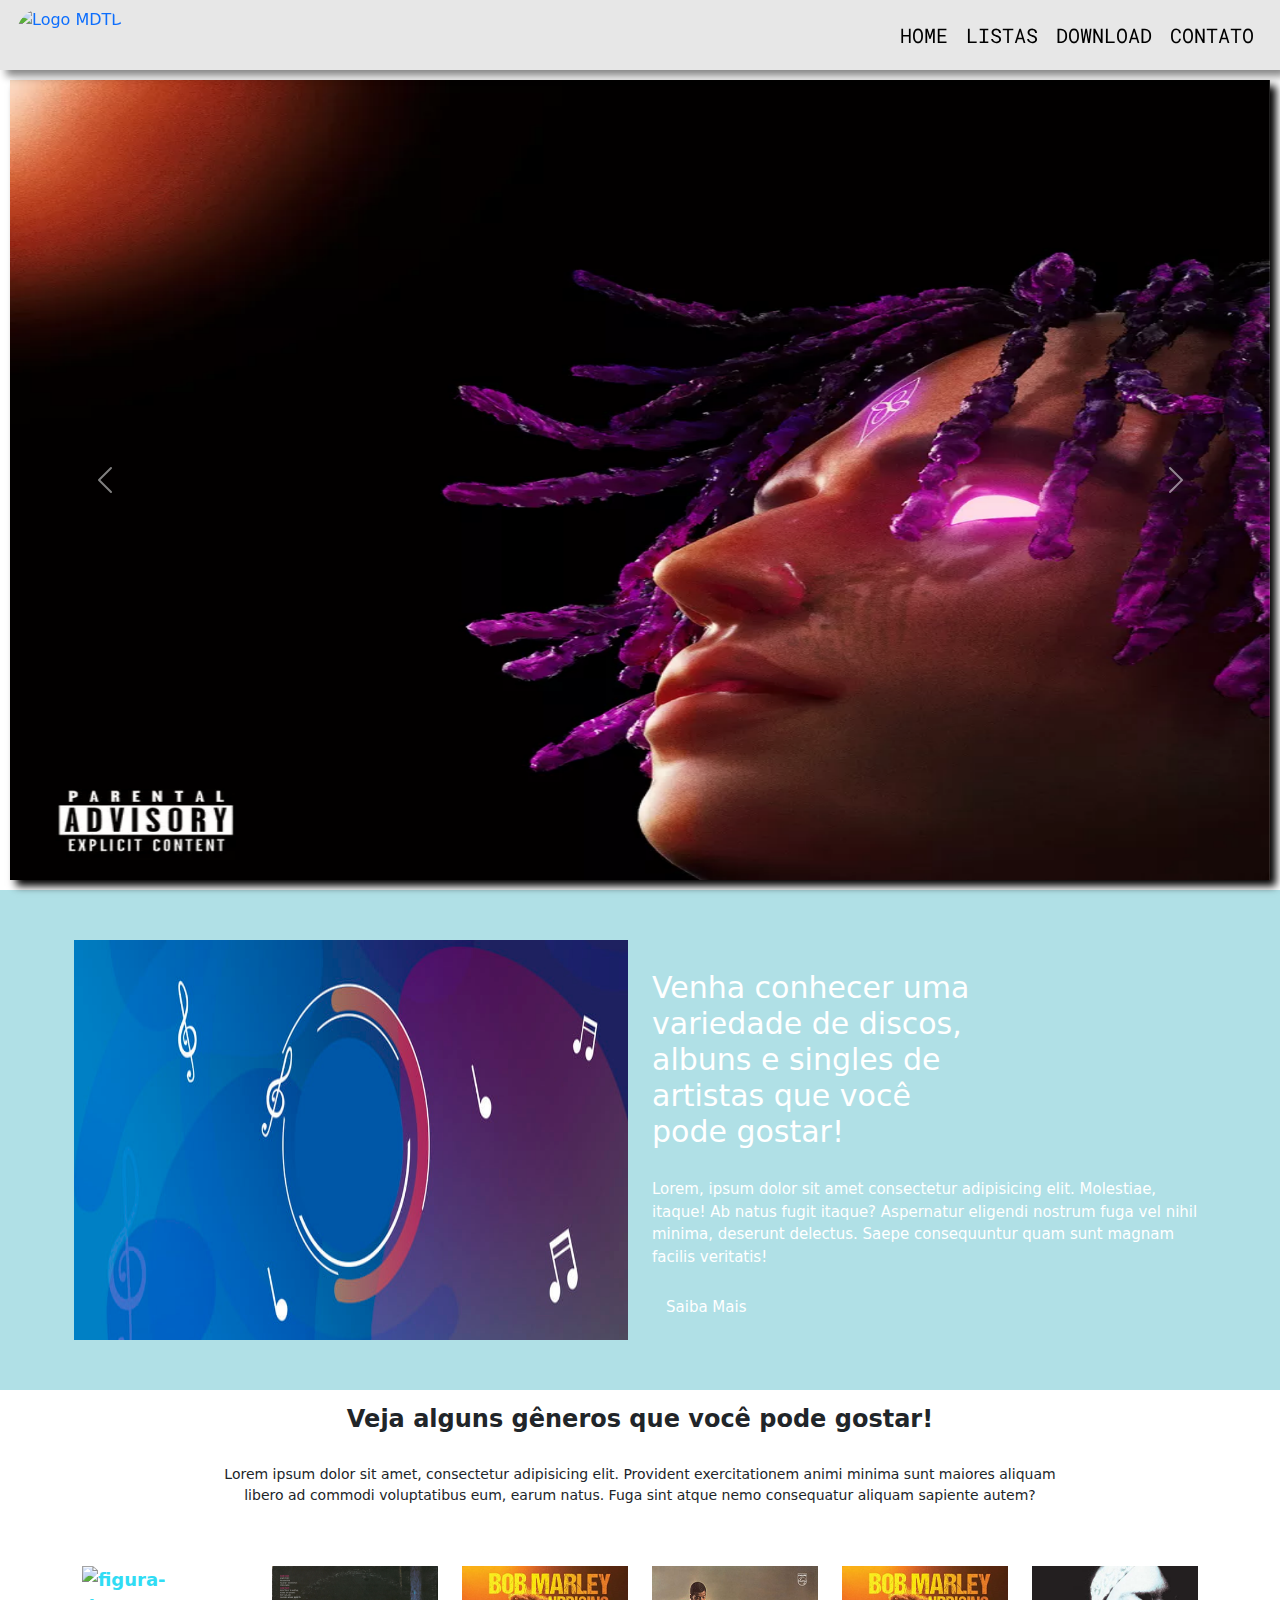
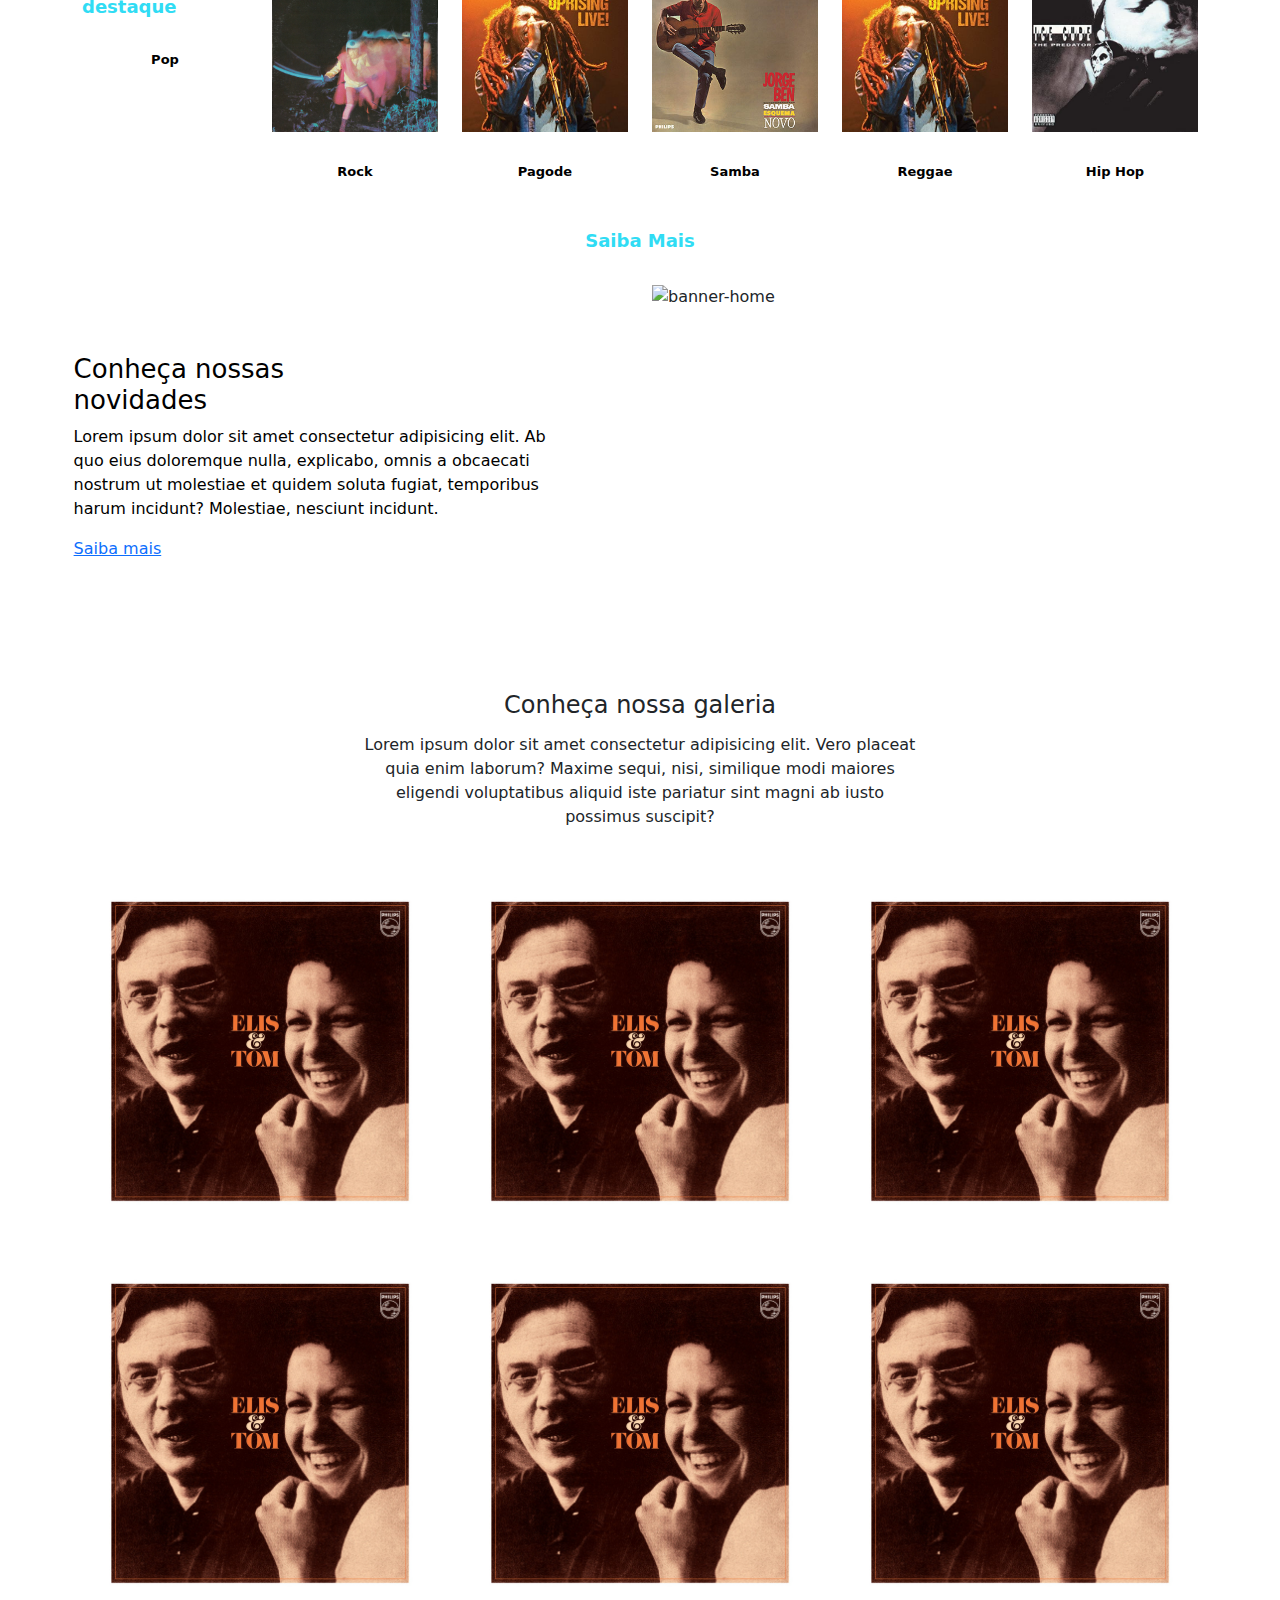
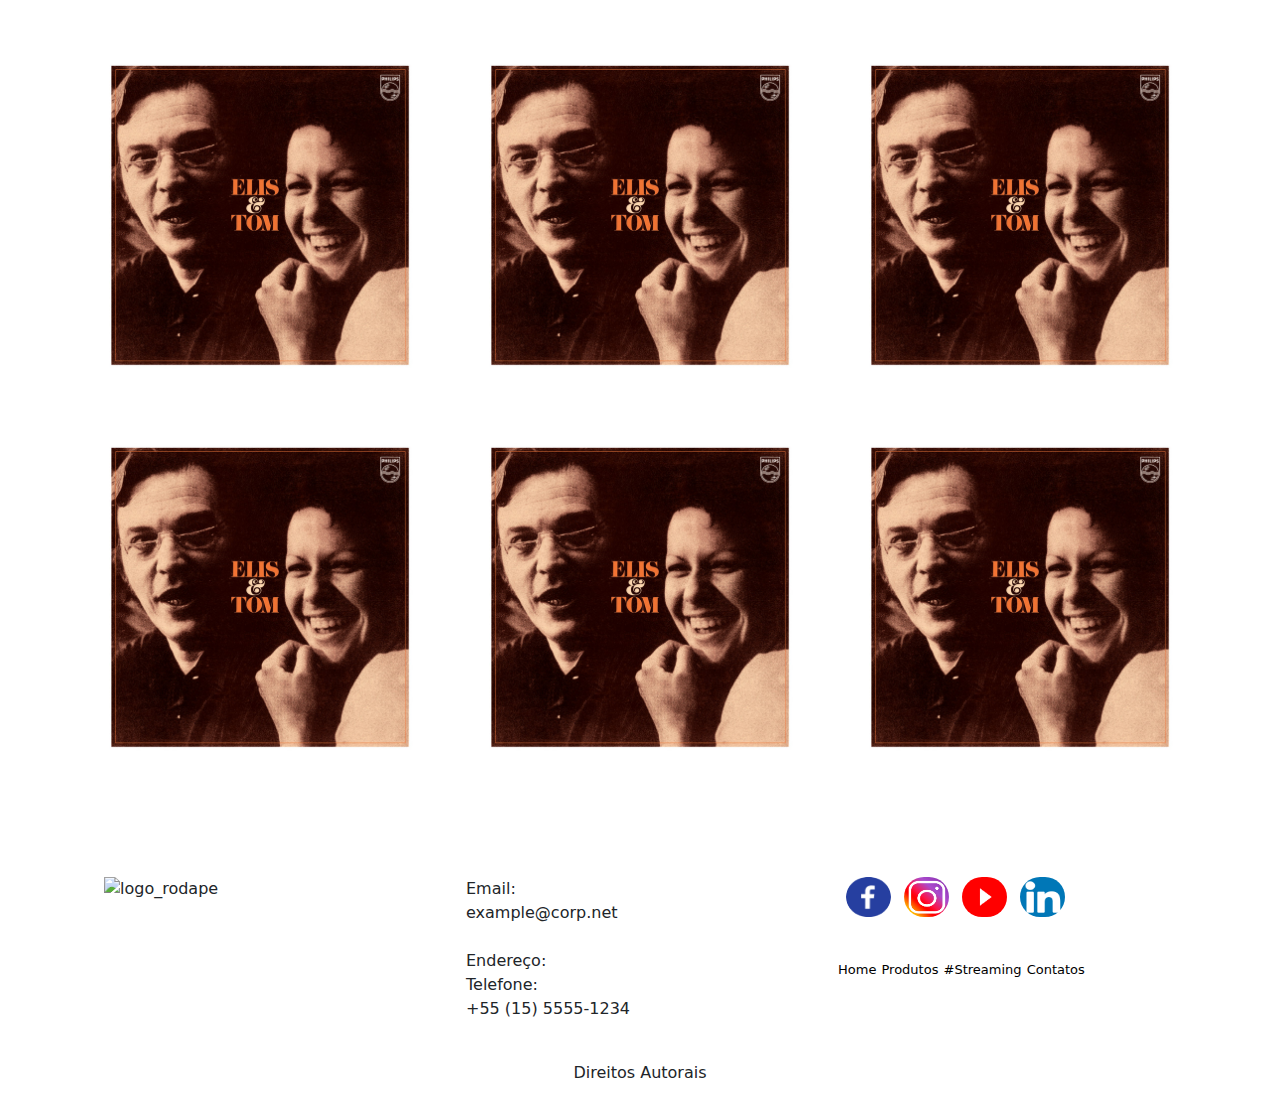
==== produtos.html @ 47710624 "uptade prj MDTD rev.10 > 20/05/23" ====
<!DOCTYPE html>
<html lang="pt-br">
<head>
    <meta charset="UTF-8">
    <meta http-equiv="X-UA-Compatible" content="IE=edge">
    <meta name="viewport" content="width=device-width, initial-scale=1.0">
    <link rel="stylesheet" type="text/css" href="./bootstrap/css/bootstrap.min.css">
    <link rel="stylesheet" type="text/css" href="./css/style.css">
    <link rel="stylesheet" href="https://fonts.googleapis.com/css?family=Montserrat">
    <title>..:: MDTD ::..</title>
</head>
<body>
    <!-- Aula 15/04/2023 -->
    <!-- Início Menu Responsivo -->
    <header id="header">
        <a id="logo" href="index.html"><img src="./img/logo.png" alt="Logo MDTD"></a>
            <nav id="nav">
            <button aria-label="Abrir menu" id="btn-mobile" aria-haspopup="true" aria-controls="menu" aria-expanded="false">
                <span id="hamburguer"></span>
            </button>
            <ul id="menu" role="menu">
                <li><a class="linkMenu" href="index.html">Home</a></li>

                <li><a class="linkMenu" href="listas.html">Listas</a></li>

                <li><a class="linkMenu" href="download.html">Download</a></li>

                <li><a class="linkMenu" href="contato.html">Contato</a></li>
            </ul>
        </nav>
    </header>
    <!-- Fim menu responsivo-->

    <!-- Início corousel página principal -->
    <div id="carouselExampleInterval" class="carousel slide" data-bs-ride="carousel">
        <div class="carousel-inner">
            <div class="carousel-item active" data-bs-interval="2500">
                <img 
                src="./img/carousel 1.webp"
                class="d-block w-100"
                alt="..."
                />
            </div>
            <div class="carousel-item" data-bs-interval="2500">
                <img 
                src="./img/carousel 2.webp"
                class="d-block w-100"
                alt="..."
                />
            </div>
            <div class="carousel-item" data-bs-interval="2500">
                <img 
                src="./img/carousel 3.jpg"
                class="d-block w-100"
                alt="..."
                />
            </div>
            <div class="carousel-item" data-bs-interval="2500">
                <img 
                src="./img/carousel 4.jpg"
                class="d-block w-100"
                alt="..."
                />
            </div>
            <div class="carousel-item" data-bs-interval="2500">
                <img 
                src="./img/carousel 5.webp"
                class="d-block w-100"
                alt="..."
                />
            </div>
            <div class="carousel-item" data-bs-interval="2500">
                <img 
                src="./img/carousel 6.jpg"
                class="d-block w-100"
                alt="..."
                />
            </div>
            <!-- <div class="carousel-item" data-bs-interval="100">
                <img 
                src="./img/carousel_04.jpg"
                class="d-block w-100"
                alt="..."
                />
            </div>
            <div class="carousel-item" data-bs-interval="100">
                <img 
                src="./img/carousel_05.jpg"
                class="d-block w-100"
                alt="..."
                />
            </div>
            <div class="carousel-item" data-bs-interval="100">
                <img 
                src="./img/carousel_06.webp"
                class="d-block w-100"
                alt="..."
                />
            </div> -->
        </div>    
        <!-- Alt + Shift + Seta para baixo, copia contéudo -->
            <!-- Início controle carousel -->
            <button
                class="carousel-control-prev"
                data-mdb-target="#carouselExampleInterval"
                type="button"
                data-mdb-slide="prev"
            >
                <span class="carousel-control-prev-icon" aria-hidden="true"></span>
                <span class="visually-hidden">Previous</span>                
            </button>
            <button
                class="carousel-control-next"
                data-mdb-target="#carouselExampleInterval"
                type="button"
                data-mdb-slide="next"
            >
                <span class="carousel-control-next-icon" aria-hidden="true"></span>
                <span class="visually-hidden">Next</span>                
            </button>
    </div>    
    <!-- Fim controle carousel -->
    <!-- Fim carousel página principal-->
    <!-- Início Banner -->
    <div class="section-banner-home">
        <div class="container-fluid">
            <div class="row m-0">
                <div class="col-12 col-md-6">
                    <figure>
                        <img src="./img/banner.jpg" class="img-fluid" alt="banner-home">
                    </figure>
                </div>
                <div class="col-12 col-md-6">
                    <section class="texto-banner d-none d-md-block">
                        <h1>Venha conhecer uma variedade de discos, albuns e singles de artistas que você pode gostar!</h1>
                        <p class="d-none d-md-block">Lorem, ipsum dolor sit amet consectetur adipisicing elit. Molestiae, itaque! Ab natus fugit itaque? Aspernatur eligendi nostrum fuga vel nihil minima, deserunt delectus. Saepe consequuntur quam sunt magnam facilis veritatis!</p>
                        <a href="produtos.html">Saiba Mais</a>
                    </section>
                </div>
            </div>
        </div>
    </div>
    <!-- Fim Banner -->
    <!-- Início Destaque -->
    <div class="destaque">
        <div class="container">

            <div class="row d-flex justify-content-center">
                <!-- Início da tag section do texto de destaque -->
                <section class="col-12">
                    <h2>Veja alguns gêneros que você pode gostar!</h2>
                    <p>Lorem ipsum dolor sit amet, consectetur adipisicing elit. Provident exercitationem animi minima sunt maiores aliquam libero ad commodi voluptatibus eum, earum natus. Fuga sint atque nemo consequatur aliquam sapiente autem?</p>
                </section>
                <!-- Fim da tag section do texto de destaque -->
                <!-- Início imagem 1 -->
                <div class="col-6 col-md-2 pr-0">
                    <figure>
                        <a href="produtos.html"><img src="./img/ia_gamification.jpg" alt="figura-destaque" width="100%"></a>
                        <figcaption>Pop <br> </figcaption>                        
                    </figure>
                </div>
                <!-- Fim da imagem 1 -->
                <!-- Início imagem 2 -->
                <div class="col-6 col-md-2 pr-0">
                    <figure>
                        <a href="produtos.html"><img src="./img/imagem 1.jpg" alt="figura-destaque" width="100%"></a>
                        <figcaption>Rock <br> </figcaption>                        
                    </figure>
                </div>
                <!-- Fim da imagem 2 -->
                <!-- Início imagem 3 -->
                <div class="col-6 col-md-2 pr-0">
                    <figure>
                        <a href="produtos.html"><img src="./img/imagem 3.jpg" alt="figura-destaque" width="100%"></a>
                        <figcaption>Pagode <br> </figcaption>                        
                    </figure>
                </div>
                <!-- Fim da imagem 3 -->
                <!-- Início imagem 4 -->
                <div class="col-6 col-md-2 pr-0">
                    <figure>
                        <a href="produtos.html"><img src="./img/imagem 2.jpg" alt="figura-destaque" width="100%"></a>
                        <figcaption>Samba <br> </figcaption>                        
                    </figure>
                </div>
                <!-- Fim da imagem 4 -->
                <!-- Início imagem 5 -->
                <div class="col-6 col-md-2 pr-0">
                    <figure>
                        <a href="produtos.html"><img src="./img/imagem 3.jpg" alt="figura-destaque" width="100%"></a>
                        <figcaption>Reggae <br> </figcaption>                        
                    </figure>
                </div>
                <!-- Fim da imagem 5 -->
                <!-- Início imagem 6 -->
                <div class="col-6 col-md-2 pr-0">
                    <figure>
                        <a href="produtos.html"><img src="./img/imagem 4.jpg" alt="figura-destaque" width="100%"></a>
                        <figcaption>Hip Hop <br> </figcaption>                        
                    </figure>
                </div>
                <!-- Fim da imagem 6 -->
                <!-- Início Saiba Mais -->
                <div class="col-12">
                    <a href="#">Saiba Mais</a>
                </div>
                <!-- Fim Saiba Mais -->
            </div>
        </div>
    </div>
    <!-- Fim Destaque -->
    <!-- Início do texto das novidades -->
    <div class="novidades" id="novidades-mobile">
        <div class="container-fluid">
            <div class="row">
                <div class="col-md-6">
                    <section class="text-body">
                        <h2>Conheça nossas novidades</h2>
                        <p>Lorem ipsum dolor sit amet consectetur adipisicing elit. Ab quo eius doloremque nulla, explicabo, omnis a obcaecati nostrum ut molestiae et quidem soluta fugiat, temporibus harum incidunt? Molestiae, nesciunt incidunt.</p>
                        <a class="btn-banner" href="#" target="_blank">Saiba mais</a>
                    </section>
                </div>
                <!-- Fim do texto novidades -->
                <!-- Início da imagem novidades -->
                <div class="col-md-6">
                    <figure>
                        <img src="./img/ia_gamification.jpg" class="img-fluid" alt="banner-home">
                    </figure>
                </div>
                <!-- Fim da imagem Novidades -->
            </div>
        </div>
    </div>
    <!-- Início galeria -->
    <div class="galeria d-flex align-itens-center">
        <div class="container">
            <div class="row">
                <!-- Início texto galerias -->
                <div class="col-12">
                    <section class="texto-galeria">
                        <h2>Conheça nossa galeria</h2>
                        <p>Lorem ipsum dolor sit amet consectetur adipisicing elit. Vero placeat quia enim laborum? Maxime sequi, nisi, similique modi maiores eligendi voluptatibus aliquid iste pariatur sint magni ab iusto possimus suscipit?</p>
                    </section>
                </div>
                <!-- Fim texto galerias -->
                <!-- Início imagem 1 da galeria -->
                <div class="gallery col-6 col-md-3">
                    <img src="./img/carousel 7.jpg" class="img-fluid" alt="img-galeria">
                </div>
                <!-- Fim imagem 1 da galeria -->
                <!-- Início imagem 2 da galeria -->
                <div class="gallery col-6 col-md-3">
                    <img src="./img/carousel 7.jpg" class="img-fluid" alt="img-galeria">
                </div>
                <!-- Fim imagem 2 da galeria -->
                <!-- Início imagem 3 da galeria -->
                <div class="gallery col-6 col-md-3">
                    <img src="./img/carousel 7.jpg" class="img-fluid" alt="img-galeria">
                </div>
                <!-- Fim imagem 3 da galeria -->
                <!-- Início imagem 4 da galeria -->
                <div class="gallery col-6 col-md-3">
                    <img src="./img/carousel 7.jpg" class="img-fluid" alt="img-galeria">
                </div>
                <!-- Fim imagem 4 da galeria -->
                <!-- Início imagem 5 da galeria -->
                <div class="gallery col-6 col-md-3">
                    <img src="./img/carousel 7.jpg" class="img-fluid" alt="img-galeria">
                </div>
                <!-- Fim imagem 5 da galeria -->
                <!-- Início imagem 6 da galeria -->
                <div class="gallery col-6 col-md-3">
                    <img src="./img/carousel 7.jpg" class="img-fluid" alt="img-galeria">
                </div>
                <!-- Fim imagem 6 da galeria -->
                <!-- Início imagem 7 da galeria -->
                <div class="gallery col-6 col-md-3">
                    <img src="./img/carousel 7.jpg" class="img-fluid" alt="img-galeria">
                </div>
                <!-- Fim imagem 7 da galeria -->
                <!-- Início imagem 8 da galeria -->
                <div class="gallery col-6 col-md-3">
                    <img src="./img/carousel 7.jpg" class="img-fluid" alt="img-galeria">
                </div>
                <!-- Fim imagem 8 da galeria -->
                <!-- Início imagem 9 da galeria -->
                <div class="gallery col-6 col-md-3">
                    <img src="./img/carousel 7.jpg" class="img-fluid" alt="img-galeria">
                </div>
                <!-- Fim imagem 9 da galeria -->
                <!-- Início imagem 10 da galeria -->
                <div class="gallery col-6 col-md-3">
                    <img src="./img/carousel 7.jpg" class="img-fluid" alt="img-galeria">
                </div>
                <!-- Fim imagem 10 da galeria -->
                <!-- Início imagem 11 da galeria -->
                <div class="gallery col-6 col-md-3">
                    <img src="./img/carousel 7.jpg" class="img-fluid" alt="img-galeria">
                </div>
                <!-- Fim imagem 11 da galeria -->
                <!-- Início imagem 12 da galeria -->
                <div class="gallery col-6 col-md-3">
                    <img src="./img/carousel 7.jpg" class="img-fluid" alt="img-galeria">
                </div>
                <!-- Fim imagem 12 da galeria -->
            </div>
        </div>
    </div>
    <!-- Fim da Galeria -->
    <!-- Início footer -->

    <footer class="rodape">
        <div class="container">
            <div class="row m-0">
                <!-- Início logo -->
                <div id="logo-rodape" class="col-md-4">
                    <figure>
                        <img src="./img/logo.png" alt="logo_rodape"
                        width="40%">
                    </figure>
                </div> 
                <!-- Fim logo-->
                <!-- Início Texto-->
                <div class="col-md-4">
                    <div class="info-contato">
                        <p>Email:</p>
                        <p>example@corp.net</p><br>
                        <p>Endereço:</p>
                        <p>Telefone:</p>
                        <p>+55 (15) 5555-1234</p>
                    </div>
                </div>
                <!--Fim Texto-->
                <!--Início das mídias sociais-->
                <!-- Alt + Shift + Seta para baixo > Duplica Linha-->
                <!-- Ctrl + Space > Mostra o caminho do objeto dentro de SRC-->
                <div class="col-md-4">
                    <figure class="redes-sociais">
                     <a href="#"> <img src="img/face.png" alt="Facebook"></a>
                     <a href="#"><img src="img/insta.png" alt="Instagram"></a>
                     <a href="#"><img src="img/youtube.png" alt="Youtube"></a>
                     <a href="#"><img src="img/linkedin.png" alt="Linkedin"></a>           
                    </figure>
                    <br>

                    <a href="index.html">Home</a>
                    <a href="Produtos.html">Produtos</a>
                    <a href="#Streaming.html">#Streaming</a>
                    <a href="Conatos.html">Contatos</a >
                </div>
                <!-- Fim mídias sociais-->
                <!-- Início Direitos Autorais-->
                    <div class="col-12">
                    <p class="direitos">Direitos Autorais</p>
                </div>
                <!-- Fim Direitos Autorais-->

            </div>


        </div>


    </footer>


</body>

<script type="text/javascript" src="./bootstrap/js/bootstrap.min.js"></script>

<script type="text/javascript" src="./js/script_menu.js"></script>

</html>
---- css/style.css ----
@import url(https://fonts.googleapis.com/css?family=Roboto+Mono);
/*Aula 01 - 01/04/2023 */ 

body, ul {
    margin: 0px;
    padding: 0px;
}
#header #menu a {
    color: black;
    text-decoration: none;
    font-family: 'Roboto Mono';
    text-transform: uppercase;
    font-size: 1.25em;
    transition: 0.3s;
    margin-right: 10px;
}
#header #menu a:hover {
    color: rgba(2, 2, 170, 0.596);
    font-size: 1.6em;
    transition: 0.3s;
    text-shadow: 4px 4px 6px #0000007a;
}

#logo img:hover {
    box-shadow: 4px 4px 6px #0000007a;
    transition: 0.3s;

}
#logo img {
    float: left;
    height: 55px;
    position: relative;
    top: 0px;
    left: 0px;
    border-radius: 200px; /*criar borda circular na imagem*/

}
#header {
width: 100%;
position: relative;
z-index: 90;
box-sizing: border-box;
height: 70px;
padding: 1rem;
display: flex;
align-items: center;
justify-content: space-between;
background: #e7e7e7;
box-shadow: 6px 6px 8px #0000007a;
transition: 0.3s;
margin-block: 0;
}
#menu { 
    display: flex;
    list-style: none;
    gap: 0.5rem;

}
#btn-mobile { 
    display: none;
}
/*
#carouselExampleInterval { 
    position: relative;
    z-index: 10;
    padding-top: 80px;
}
*/


#carouselExampleInterval {
    position: relative;
    z-index: 10;
    margin-left: 10px;
    margin-right:10px;
    box-shadow: 6px 6px 8px black;
    transition: 0.3s;
    place-items: normal legacy;
    margin-block: 10px;
    height: auto;
}

#carouselExampleInterval .carousel-inner img { 
    max-height: 800px;
    width: 100%;
}
    @media (max-width: 600px) {
    #menu {
    display: block;
    position: absolute;
    width: 15em;
    top: 70px;
    right: 0px;

    background: #e7e7e7;
    transition: 0.6s;
    z-index: 1000;
    height: 0px;
    padding-left: 5px;
    visibility: hidden;
    }
    #menu li {
    padding-top: 30px;
    padding-bottom: 0px;
    margin: 0 1rem;
    border-bottom: 2px solid rgba(0, 0, 0, 0.05);
    }
    #nav.active #menu {
    height: calc(100vh - 70px);
    visibility: visible;
    overflow-y: hidden;
    }
    #btn-mobile {
    display: flex;
    padding: 0.5rem 1rem;
    font-size: 1rem;
    border: none;
    background: none;
    cursor: pointer;
    gap: 0.5rem;
    }
    #hamburguer {  
        border-top: 2px solid; /* Melhorando o hamburguer >> Espessura de cada linha */
        width: 35px; /* Melhorando o hamburguer >> Largura */
        color: #100060; /* Alterando a cor do hamburguer */
    }
    #hamburguer::after,
    #hamburguer::before {
        content: '';
        display: block;
        width: 35px; /* Melhorando o hamburguer >> Largura*/
        height: 2px;
        background: currentColor;
        margin-top: 5px; /* Melhorando o hamburguer >> Espaçamento entre o hamburguer */
        transition: 0.4s;
        position: relative;
        border-top: 2px solid; /* Melhorando o hamburguer >> Espessura de cada linha */
    }
    #nav.active #hamburguer {
        border-top-color: transparent;
    
    }
    #nav.active #hamburguer::before {
        transform: rotate(135deg);
    }
    #nav.active #hamburguer::after {
        transform: rotate(-135deg);
        top: -7px;
    }

}

/* Estilo CSS Banner */
.section-banner-home {
    width: 100%;
    height: 500px;
    margin-top: 10px;
    padding: 50px;
    background-color: powderblue;
}
.section-banner-home img {
    height: 400px;
}
.section-banner-home .texto-banner {
    margin-top: 30px;
    font-size: 22px;
}
.section-banner-home .texto-banner h1 {
    font-size: 30px;
    width: 60%;
    font-weight: 500;
    padding-bottom: 20px;
    color: white;
}
.section-banner-home .texto-banner p {
    font-size: 15px;
    margin-bottom: 20px;
    color: white;
}
.section-banner-home .texto-banner a {
    color: rgb(255, 255, 255);
    text-decoration: none;
    background-color: powderblue;
    padding: 4px 14px;
    font-size: 15px;
}
.section-banner-home .texto-banner a:hover {
    color: rgb(14, 221, 100);
    text-shadow: 2px 2px 4px grey;
    font-size: 18px;
    font-weight: bold;

 }

/* Fim CSS Banner */

/* CSS Destaque */
.destaque h2 {
    margin-top: 15px;
    text-align: center;
    font-size: 24px;
    font-weight: bold;
}
.destaque p {
    width: 77%;
    text-align: center;
    font-size: 14px;
    margin: 30px auto;
}
.destaque figcaption {
    font-size: 13px;
    color: #000;
    text-decoration: none;
    font-weight: bold;
    text-align: center;
}
.destaque a {
    justify-content: center;
    display: flex;
    text-decoration: none;
    color: #30dcf4;
    font-size: 18px;
    font-weight: bold;
    margin: 30px 0;
}
/* Fim CSS Destaque */

/*CSS novidades */

.novidades .text-body {
    width: 80%;
    margin: 70px auto;

}

.novidades h2 {
    color: black;
    font-size: 26px;
    width: 70%;
}

.novidades p {
    color: rgb(0, 0, 0);
}

-novidades a {
    color: rgb(255, 255, 255);
    text-decoration: underline;
    text-decoration-color: violet;
    padding: 6px 12px;
    background-color: rgb(0, 68, 194);
    font-weight: 400;
}

/*Fim CSS novidades*/

/* Início CSS Galerias */

.galeria {
    margin: 60px auto 20px;
}

.galeria h2 {
    text-align: center;
    font-size: 24px;
}

.galeria p {
    text-align: center;
    width: 50%;
    margin: 14px auto 50px;
}

.galeria .gallery {
    width: 30%;
    margin: 14px auto 50px;
}
/*Início CSS Footer*/

.rodape {
    padding: 50px 50px 0;
}
.rodape .container #logo-rodape img {
    height: 50%;
    width: 50%;
    padding-left: 10px;
    transition: transform .3s;
    display: block;
}
.rodape .container #logo-rodape img:hover {
    transform: scale(1.5);
    box-shadow: 0 0 10px rgba(0, 0, 0, 0.2);
}
.rodape .info-contato p {
    margin: 0px;
}
.rodape a {
    text-decoration: none;
    color: #000;
    font-size: 13px;
}
.rodape a:hover {
    font-weight: bold;
}
.rodape .redes-sociais img {
    width: 45px;
    height: 40px;
    padding-left: 0;
    margin-left: 0.5rem;
    transition: transform .3s;
    border-radius: 150px; /* Arredondando div do objeto redes sociais */
}
.rodape .redes-sociais img:hover {
    transform: scale(1.5);
    box-shadow: 0 0 10px rgba(0, 0, 0, 0.2);
}
.rodape p.direitos {
    text-align: center;
    margin-top: 40px;
}
/* Início Css Streaming */

.embed-container {
    position: relative;
    padding-bottom: 0;
    height: auto;
    max-width: 100%;
    margin-top: 0;
    margin-bottom: 0;
    padding-top: 80px;
    padding-left: 30px;
    padding-right: 30px;
    display: flex;
}
.embed-container h2 {
    text-align: center;
    font-size: 20px;
    font-weight: bold;
}
.embed-container p {
    text-align: center;
    font-size: 20px;
}
.embed-container iframe {
    position: relative;
    top: 0;
    left: 0;
    width: 100%;
    height: 250px;
    border-radius: 1rem;
    box-shadow: gray 0.5em 0.5em 0.3em;
    transition: transform .3s;
    display: flex;
}
.embed-container iframe:hover {
    flex: 1;
    z-index: 1;
    transform: scale(1.5);
    box-shadow: 0 0 10px rgb(0, 0, 0, 0.446);
}
.embed-container .col-lg-4 {
    margin-top: 20px;
}

/* Fim Css Streaming */
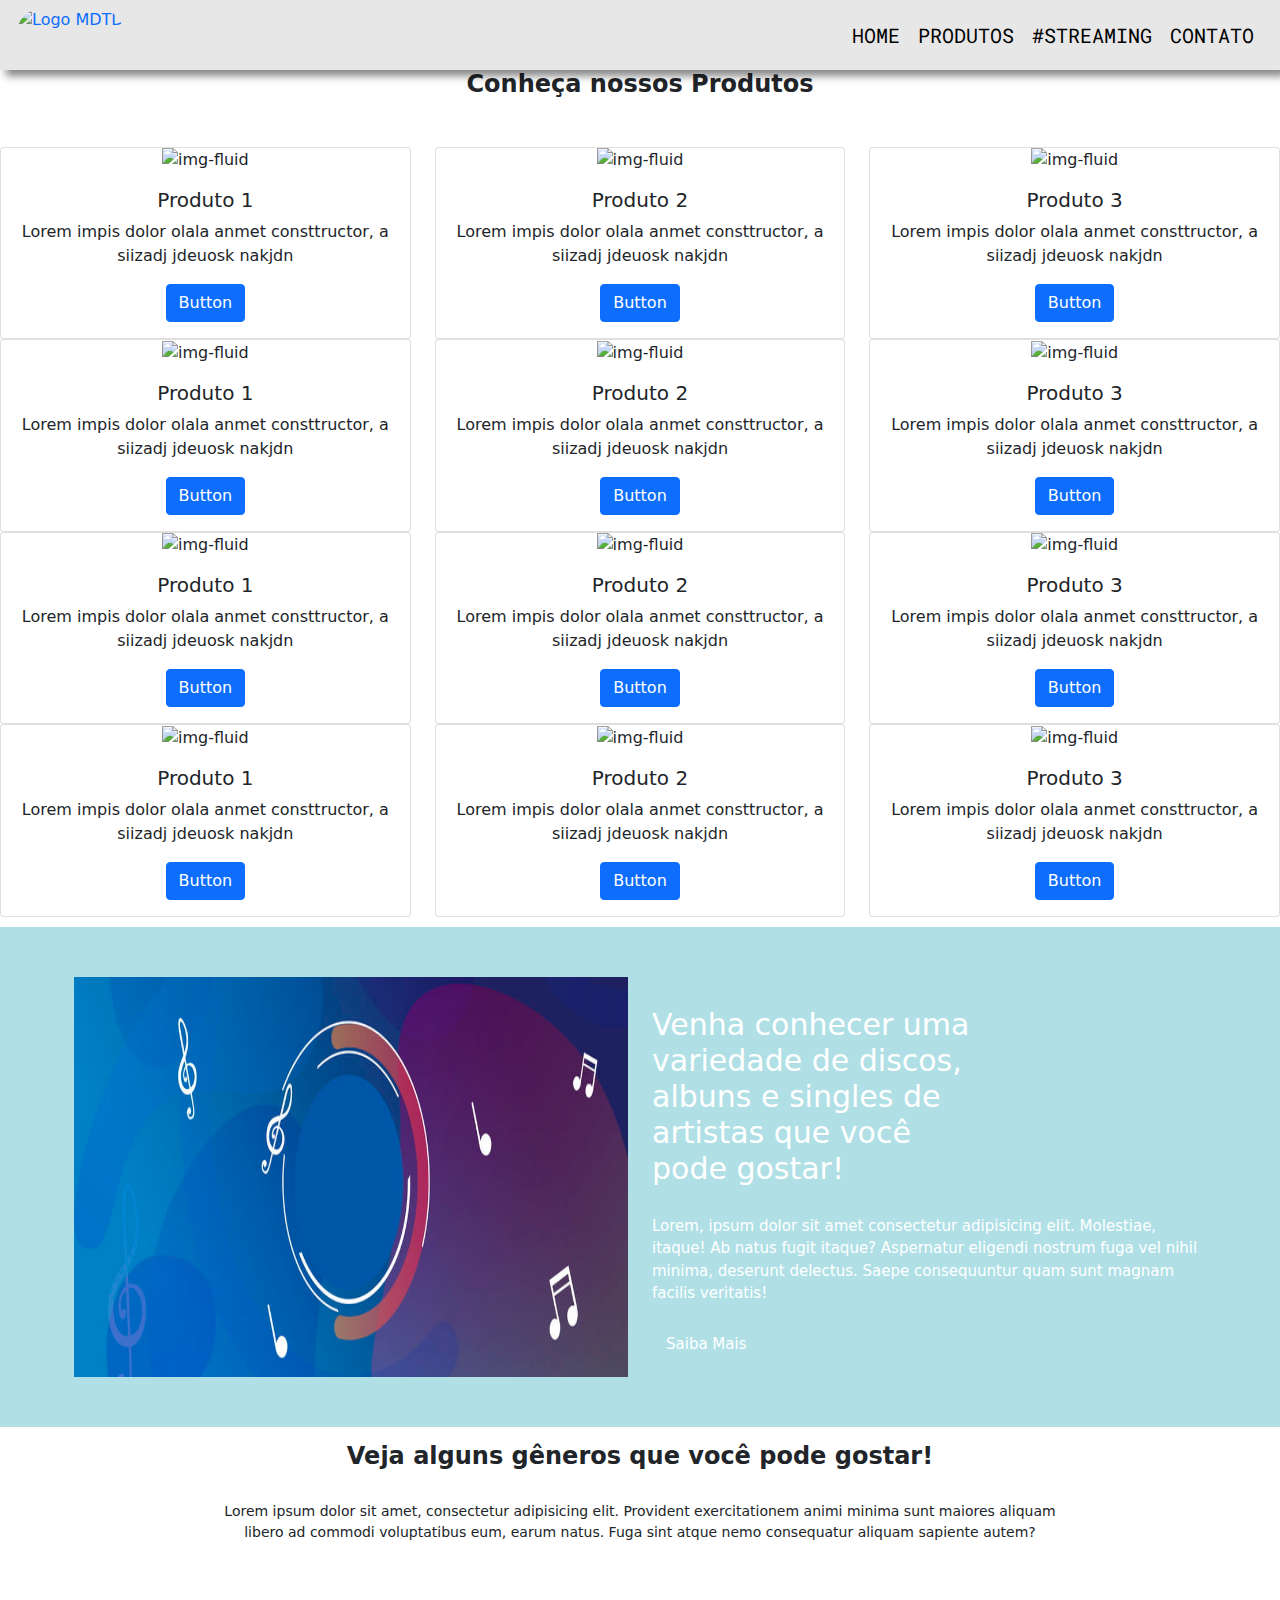
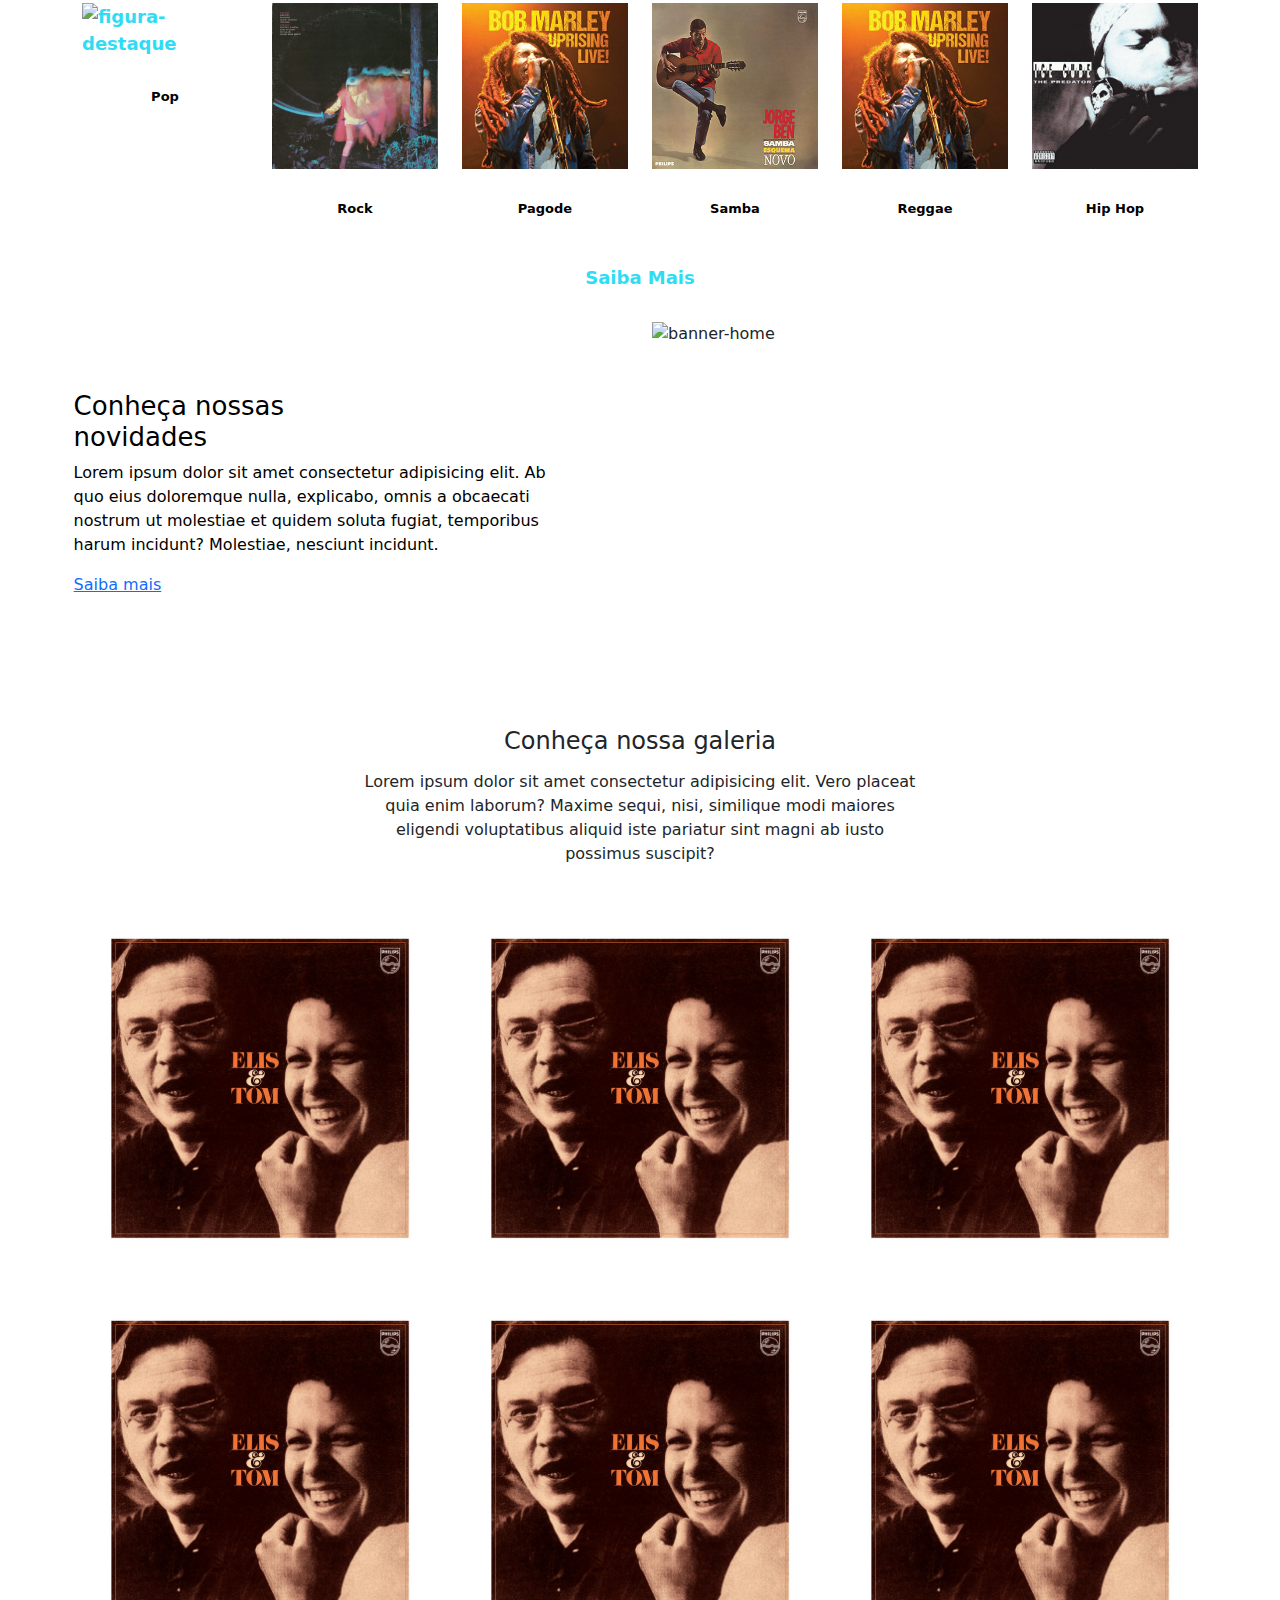
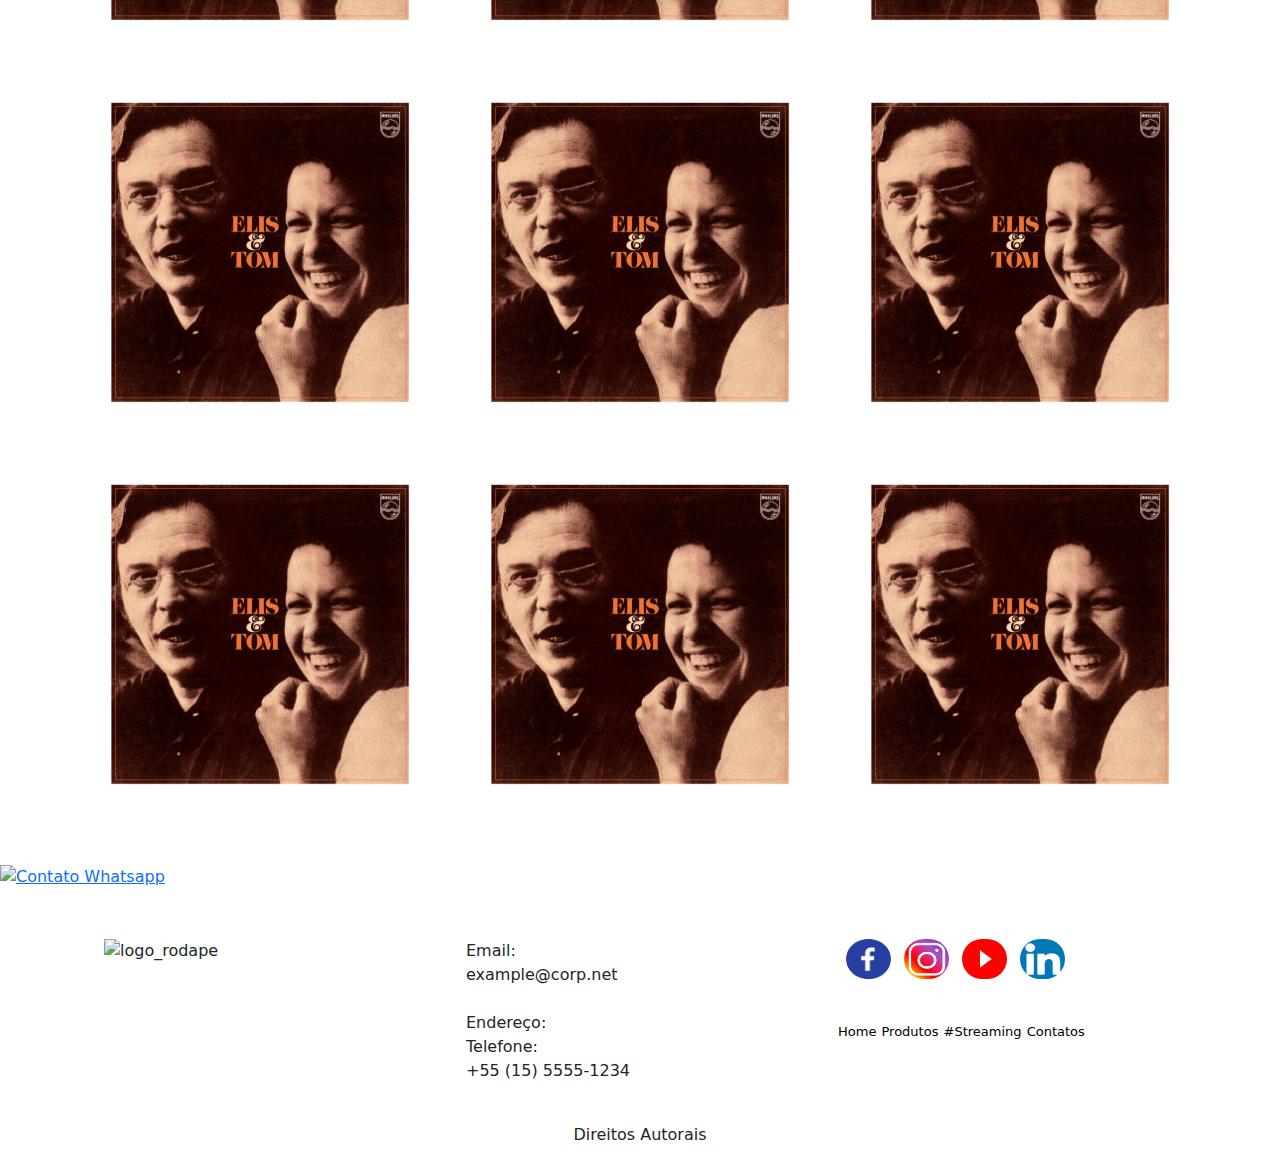
==== commit fb15386f: "uptade rev. 18 > MDTD 17/06/2023" ====
--- a/produtos.html
+++ b/produtos.html
@@ -5,6 +5,8 @@
     <meta http-equiv="X-UA-Compatible" content="IE=edge">
     <meta name="viewport" content="width=device-width, initial-scale=1.0">
     <link rel="stylesheet" type="text/css" href="./bootstrap/css/bootstrap.min.css">
+    <link rel="stylesheet" href="https://cdnjs.cloudflare.com/ajax/libs/font-awesome/6.0.0/css/all.min.css">
+    <link rel="stylesheet" href="https://mdbcdn.b-cdn.net/wp-content/themes/mdbootstrap4/docs-app/css/dist/mdb5/standard/modules/85b79756f860ab538a160dcb796b4d4a.min.css">
     <link rel="stylesheet" type="text/css" href="./css/style.css">
     <link rel="stylesheet" href="https://fonts.googleapis.com/css?family=Montserrat">
     <title>..:: MDTD ::..</title>
@@ -13,114 +15,293 @@
     <!-- Aula 15/04/2023 -->
     <!-- Início Menu Responsivo -->
     <header id="header">
-        <a id="logo" href="index.html"><img src="./img/logo.png" alt="Logo MDTD"></a>
+        <a id="logo" href="./index.html"><img src="./img/logo.png" alt="Logo MDTD"></a>
             <nav id="nav">
             <button aria-label="Abrir menu" id="btn-mobile" aria-haspopup="true" aria-controls="menu" aria-expanded="false">
                 <span id="hamburguer"></span>
             </button>
             <ul id="menu" role="menu">
-                <li><a class="linkMenu" href="index.html">Home</a></li>
-
-                <li><a class="linkMenu" href="listas.html">Listas</a></li>
-
-                <li><a class="linkMenu" href="download.html">Download</a></li>
-
-                <li><a class="linkMenu" href="contato.html">Contato</a></li>
+                <li><a class="linkMenu" href="./index.html">Home</a></li>
+
+                <li><a class="linkMenu" href="./produtos.html">Produtos</a></li>
+
+                <li><a class="linkMenu" href="./streaming.html">#Streaming</a></li>
+
+                <li><a class="linkMenu" href="./contato.html">Contato</a></li>
             </ul>
         </nav>
     </header>
     <!-- Fim menu responsivo-->
-
-    <!-- Início corousel página principal -->
-    <div id="carouselExampleInterval" class="carousel slide" data-bs-ride="carousel">
-        <div class="carousel-inner">
-            <div class="carousel-item active" data-bs-interval="2500">
-                <img 
-                src="./img/carousel 1.webp"
-                class="d-block w-100"
-                alt="..."
-                />
-            </div>
-            <div class="carousel-item" data-bs-interval="2500">
-                <img 
-                src="./img/carousel 2.webp"
-                class="d-block w-100"
-                alt="..."
-                />
-            </div>
-            <div class="carousel-item" data-bs-interval="2500">
-                <img 
-                src="./img/carousel 3.jpg"
-                class="d-block w-100"
-                alt="..."
-                />
-            </div>
-            <div class="carousel-item" data-bs-interval="2500">
-                <img 
-                src="./img/carousel 4.jpg"
-                class="d-block w-100"
-                alt="..."
-                />
-            </div>
-            <div class="carousel-item" data-bs-interval="2500">
-                <img 
-                src="./img/carousel 5.webp"
-                class="d-block w-100"
-                alt="..."
-                />
-            </div>
-            <div class="carousel-item" data-bs-interval="2500">
-                <img 
-                src="./img/carousel 6.jpg"
-                class="d-block w-100"
-                alt="..."
-                />
-            </div>
-            <!-- <div class="carousel-item" data-bs-interval="100">
-                <img 
-                src="./img/carousel_04.jpg"
-                class="d-block w-100"
-                alt="..."
-                />
-            </div>
-            <div class="carousel-item" data-bs-interval="100">
-                <img 
-                src="./img/carousel_05.jpg"
-                class="d-block w-100"
-                alt="..."
-                />
-            </div>
-            <div class="carousel-item" data-bs-interval="100">
-                <img 
-                src="./img/carousel_06.webp"
-                class="d-block w-100"
-                alt="..."
-                />
-            </div> -->
-        </div>    
-        <!-- Alt + Shift + Seta para baixo, copia contéudo -->
-            <!-- Início controle carousel -->
-            <button
-                class="carousel-control-prev"
-                data-mdb-target="#carouselExampleInterval"
-                type="button"
-                data-mdb-slide="prev"
-            >
-                <span class="carousel-control-prev-icon" aria-hidden="true"></span>
-                <span class="visually-hidden">Previous</span>                
-            </button>
-            <button
-                class="carousel-control-next"
-                data-mdb-target="#carouselExampleInterval"
-                type="button"
-                data-mdb-slide="next"
-            >
-                <span class="carousel-control-next-icon" aria-hidden="true"></span>
-                <span class="visually-hidden">Next</span>                
-            </button>
-    </div>    
-    <!-- Fim controle carousel -->
-    <!-- Fim carousel página principal-->
+    
+     <!--Início card Produtos-->
+     <section class="text-center">
+        <h4 class="mb-5"><strong>Conheça nossos Produtos</strong></h4>
+        <div class="row">
+            <!--Início card produto 1-->
+            <div class="col-lg-4 col-md-12 md-4">
+                <div class="card">
+                    <div class="bd-image hover-overlay ripple" data-mdb-ripple-color="light">
+                        <img src="./img/produto 1.jpg" alt="img-fluid">
+                        <a href="#">
+                            <div class="mask" style="background-color: rgba(251, 251, 251,0.15);"></div>
+                        </a>
+                    </div>
+                    <div class="card-body">
+                        <h5 class="card-title">Produto 1</h5>
+                        <p class="card-text">
+                            Lorem impis dolor olala anmet consttructor, a siizadj jdeuosk nakjdn
+                        </p>
+                        <a href="#" class="btn btn-primary">Button</a>
+                        
+                    </div>
+
+                </div>
+
+            </div>
+            <!--Fim card produto 1-->
+            <!--Início card produto 2-->
+            <div class="col-lg-4 col-md-12 md-4">
+                <div class="card">
+                    <div class="bd-image hover-overlay ripple" data-mdb-ripple-color="light">
+                        <img src="./img/produto 2.jpg" alt="img-fluid">
+                        <a href="#">
+                            <div class="mask" style="background-color: rgba(251, 251, 251,0.15);"></div>
+                        </a>
+                    </div>
+                    <div class="card-body">
+                        <h5 class="card-title">Produto 2</h5>
+                        <p class="card-text">
+                            Lorem impis dolor olala anmet consttructor, a siizadj jdeuosk nakjdn
+                        </p>
+                        <a href="#" class="btn btn-primary">Button</a>
+                        
+                    </div>
+
+                </div>
+
+            </div>
+            <!--Fim card produto 2-->
+            <!--Início card produto 3-->
+            <div class="col-lg-4 col-md-12 md-4">
+                <div class="card">
+                    <div class="bd-image hover-overlay ripple" data-mdb-ripple-color="light">
+                        <img src="img/produto 3.webp" alt="img-fluid">
+                        <a href="#">
+                            <div class="mask" style="background-color: rgba(251, 251, 251,0.15);"></div>
+                        </a>
+                    </div>
+                    <div class="card-body">
+                        <h5 class="card-title">Produto 3</h5>
+                        <p class="card-text">
+                            Lorem impis dolor olala anmet consttructor, a siizadj jdeuosk nakjdn
+                        </p>
+                        <a href="#" class="btn btn-primary">Button</a>
+                        
+                    </div>
+
+                </div>
+
+            </div>
+            <!--Início card produto 1-->
+            <div class="col-lg-4 col-md-12 md-4">
+                <div class="card">
+                    <div class="bd-image hover-overlay ripple" data-mdb-ripple-color="light">
+                        <img src="./img/produto 1.jpg" alt="img-fluid">
+                        <a href="#">
+                            <div class="mask" style="background-color: rgba(251, 251, 251,0.15);"></div>
+                        </a>
+                    </div>
+                    <div class="card-body">
+                        <h5 class="card-title">Produto 1</h5>
+                        <p class="card-text">
+                            Lorem impis dolor olala anmet consttructor, a siizadj jdeuosk nakjdn
+                        </p>
+                        <a href="#" class="btn btn-primary">Button</a>
+                        
+                    </div>
+
+                </div>
+
+            </div>
+            <!--Fim card produto 1-->
+            <!--Início card produto 2-->
+            <div class="col-lg-4 col-md-12 md-4">
+                <div class="card">
+                    <div class="bd-image hover-overlay ripple" data-mdb-ripple-color="light">
+                        <img src="./img/produto 2.jpg" alt="img-fluid">
+                        <a href="#">
+                            <div class="mask" style="background-color: rgba(251, 251, 251,0.15);"></div>
+                        </a>
+                    </div>
+                    <div class="card-body">
+                        <h5 class="card-title">Produto 2</h5>
+                        <p class="card-text">
+                            Lorem impis dolor olala anmet consttructor, a siizadj jdeuosk nakjdn
+                        </p>
+                        <a href="#" class="btn btn-primary">Button</a>
+                        
+                    </div>
+
+                </div>
+
+            </div>
+            <!--Fim card produto 2-->
+            <!--Início card produto 3-->
+            <div class="col-lg-4 col-md-12 md-4">
+                <div class="card">
+                    <div class="bd-image hover-overlay ripple" data-mdb-ripple-color="light">
+                        <img src="img/produto 3.webp" alt="img-fluid">
+                        <a href="#">
+                            <div class="mask" style="background-color: rgba(251, 251, 251,0.15);"></div>
+                        </a>
+                    </div>
+                    <div class="card-body">
+                        <h5 class="card-title">Produto 3</h5>
+                        <p class="card-text">
+                            Lorem impis dolor olala anmet consttructor, a siizadj jdeuosk nakjdn
+                        </p>
+                        <a href="#" class="btn btn-primary">Button</a>
+                        
+                    </div>
+
+                </div>
+
+            </div>
+            <!--Início card produto 1-->
+            <div class="col-lg-4 col-md-12 md-4">
+                <div class="card">
+                    <div class="bd-image hover-overlay ripple" data-mdb-ripple-color="light">
+                        <img src="./img/produto 1.jpg" alt="img-fluid">
+                        <a href="#">
+                            <div class="mask" style="background-color: rgba(251, 251, 251,0.15);"></div>
+                        </a>
+                    </div>
+                    <div class="card-body">
+                        <h5 class="card-title">Produto 1</h5>
+                        <p class="card-text">
+                            Lorem impis dolor olala anmet consttructor, a siizadj jdeuosk nakjdn
+                        </p>
+                        <a href="#" class="btn btn-primary">Button</a>
+                        
+                    </div>
+
+                </div>
+
+            </div>
+            <!--Fim card produto 1-->
+            <!--Início card produto 2-->
+            <div class="col-lg-4 col-md-12 md-4">
+                <div class="card">
+                    <div class="bd-image hover-overlay ripple" data-mdb-ripple-color="light">
+                        <img src="./img/produto 2.jpg" alt="img-fluid">
+                        <a href="#">
+                            <div class="mask" style="background-color: rgba(251, 251, 251,0.15);"></div>
+                        </a>
+                    </div>
+                    <div class="card-body">
+                        <h5 class="card-title">Produto 2</h5>
+                        <p class="card-text">
+                            Lorem impis dolor olala anmet consttructor, a siizadj jdeuosk nakjdn
+                        </p>
+                        <a href="#" class="btn btn-primary">Button</a>
+                        
+                    </div>
+
+                </div>
+
+            </div>
+            <!--Fim card produto 2-->
+            <!--Início card produto 3-->
+            <div class="col-lg-4 col-md-12 md-4">
+                <div class="card">
+                    <div class="bd-image hover-overlay ripple" data-mdb-ripple-color="light">
+                        <img src="img/produto 3.webp" alt="img-fluid">
+                        <a href="#">
+                            <div class="mask" style="background-color: rgba(251, 251, 251,0.15);"></div>
+                        </a>
+                    </div>
+                    <div class="card-body">
+                        <h5 class="card-title">Produto 3</h5>
+                        <p class="card-text">
+                            Lorem impis dolor olala anmet consttructor, a siizadj jdeuosk nakjdn
+                        </p>
+                        <a href="#" class="btn btn-primary">Button</a>
+                        
+                    </div>
+
+                </div>
+
+            </div>
+            <!--Início card produto 1-->
+            <div class="col-lg-4 col-md-12 md-4">
+                <div class="card">
+                    <div class="bd-image hover-overlay ripple" data-mdb-ripple-color="light">
+                        <img src="./img/produto 1.jpg" alt="img-fluid">
+                        <a href="#">
+                            <div class="mask" style="background-color: rgba(251, 251, 251,0.15);"></div>
+                        </a>
+                    </div>
+                    <div class="card-body">
+                        <h5 class="card-title">Produto 1</h5>
+                        <p class="card-text">
+                            Lorem impis dolor olala anmet consttructor, a siizadj jdeuosk nakjdn
+                        </p>
+                        <a href="#" class="btn btn-primary">Button</a>
+                        
+                    </div>
+
+                </div>
+
+            </div>
+            <!--Fim card produto 1-->
+            <!--Início card produto 2-->
+            <div class="col-lg-4 col-md-12 md-4">
+                <div class="card">
+                    <div class="bd-image hover-overlay ripple" data-mdb-ripple-color="light">
+                        <img src="./img/produto 2.jpg" alt="img-fluid">
+                        <a href="#">
+                            <div class="mask" style="background-color: rgba(251, 251, 251,0.15);"></div>
+                        </a>
+                    </div>
+                    <div class="card-body">
+                        <h5 class="card-title">Produto 2</h5>
+                        <p class="card-text">
+                            Lorem impis dolor olala anmet consttructor, a siizadj jdeuosk nakjdn
+                        </p>
+                        <a href="#" class="btn btn-primary">Button</a>
+                        
+                    </div>
+
+                </div>
+ 
+            </div>
+            <!--Fim card produto 2-->
+            <!--Início card produto 3-->
+            <div class="col-lg-4 col-md-12 md-4">
+                <div class="card">
+                    <div class="bd-image hover-overlay ripple" data-mdb-ripple-color="light">
+                        <img src="img/produto 3.webp" alt="img-fluid">
+                        <a href="#">
+                            <div class="mask" style="background-color: rgba(251, 251, 251,0.15);"></div>
+                        </a>
+                    </div>
+                    <div class="card-body">
+                        <h5 class="card-title">Produto 3</h5>
+                        <p class="card-text">
+                            Lorem impis dolor olala anmet consttructor, a siizadj jdeuosk nakjdn
+                        </p>
+                        <a href="#" class="btn btn-primary">Button</a>
+                        
+                    </div>
+
+                </div>
+
+            </div>
+        </div>
+        <!--Fim card produto 3-->
+    </section>
+    
+    
     <!-- Início Banner -->
     <div class="section-banner-home">
         <div class="container-fluid">
@@ -134,7 +315,7 @@
                     <section class="texto-banner d-none d-md-block">
                         <h1>Venha conhecer uma variedade de discos, albuns e singles de artistas que você pode gostar!</h1>
                         <p class="d-none d-md-block">Lorem, ipsum dolor sit amet consectetur adipisicing elit. Molestiae, itaque! Ab natus fugit itaque? Aspernatur eligendi nostrum fuga vel nihil minima, deserunt delectus. Saepe consequuntur quam sunt magnam facilis veritatis!</p>
-                        <a href="produtos.html">Saiba Mais</a>
+                        <a href="./produtos.html">Saiba Mais</a>
                     </section>
                 </div>
             </div>
@@ -155,7 +336,7 @@
                 <!-- Início imagem 1 -->
                 <div class="col-6 col-md-2 pr-0">
                     <figure>
-                        <a href="produtos.html"><img src="./img/ia_gamification.jpg" alt="figura-destaque" width="100%"></a>
+                        <a href="./produtos.html"><img src="./img/ia_gamification.jpg" alt="figura-destaque" width="100%"></a>
                         <figcaption>Pop <br> </figcaption>                        
                     </figure>
                 </div>
@@ -163,7 +344,7 @@
                 <!-- Início imagem 2 -->
                 <div class="col-6 col-md-2 pr-0">
                     <figure>
-                        <a href="produtos.html"><img src="./img/imagem 1.jpg" alt="figura-destaque" width="100%"></a>
+                        <a href="./produtos.html"><img src="./img/imagem 1.jpg" alt="figura-destaque" width="100%"></a>
                         <figcaption>Rock <br> </figcaption>                        
                     </figure>
                 </div>
@@ -171,7 +352,7 @@
                 <!-- Início imagem 3 -->
                 <div class="col-6 col-md-2 pr-0">
                     <figure>
-                        <a href="produtos.html"><img src="./img/imagem 3.jpg" alt="figura-destaque" width="100%"></a>
+                        <a href="./produtos.html"><img src="./img/imagem 3.jpg" alt="figura-destaque" width="100%"></a>
                         <figcaption>Pagode <br> </figcaption>                        
                     </figure>
                 </div>
@@ -179,7 +360,7 @@
                 <!-- Início imagem 4 -->
                 <div class="col-6 col-md-2 pr-0">
                     <figure>
-                        <a href="produtos.html"><img src="./img/imagem 2.jpg" alt="figura-destaque" width="100%"></a>
+                        <a href="./produtos.html"><img src="./img/imagem 2.jpg" alt="figura-destaque" width="100%"></a>
                         <figcaption>Samba <br> </figcaption>                        
                     </figure>
                 </div>
@@ -187,7 +368,7 @@
                 <!-- Início imagem 5 -->
                 <div class="col-6 col-md-2 pr-0">
                     <figure>
-                        <a href="produtos.html"><img src="./img/imagem 3.jpg" alt="figura-destaque" width="100%"></a>
+                        <a href="./produtos.html"><img src="./img/imagem 3.jpg" alt="figura-destaque" width="100%"></a>
                         <figcaption>Reggae <br> </figcaption>                        
                     </figure>
                 </div>
@@ -195,7 +376,7 @@
                 <!-- Início imagem 6 -->
                 <div class="col-6 col-md-2 pr-0">
                     <figure>
-                        <a href="produtos.html"><img src="./img/imagem 4.jpg" alt="figura-destaque" width="100%"></a>
+                        <a href="./produtos.html"><img src="./img/imagem 4.jpg" alt="figura-destaque" width="100%"></a>
                         <figcaption>Hip Hop <br> </figcaption>                        
                     </figure>
                 </div>
@@ -307,6 +488,13 @@
         </div>
     </div>
     <!-- Fim da Galeria -->
+    <!-- Início Whatsapp -->
+    <div class="whatsapp">
+        <div class="container-grid logo-whats">
+            <a target="_blank" href="https://api.whatsapp.com/send?phone=5515998408359&text=Ol%C3%A1,%20estou%20navegando%20no%20site%20MDTD%20e%20gostaria%20de%20mais%20informa%C3%A7%C3%B5es."><img src="./img/whats.png" class="quica" alt="Contato Whatsapp"></a>
+        </div>
+    </div>
+    <!-- Fim Whatsapp -->
     <!-- Início footer -->
 
     <footer class="rodape">
@@ -343,10 +531,10 @@
                     </figure>
                     <br>
 
-                    <a href="index.html">Home</a>
-                    <a href="Produtos.html">Produtos</a>
-                    <a href="#Streaming.html">#Streaming</a>
-                    <a href="Conatos.html">Contatos</a >
+                    <a href="./index.html">Home</a>
+                    <a href="./produtos.html">Produtos</a>
+                    <a href="./#streaming.html">#Streaming</a>
+                    <a href="./contato.html">Contatos</a >
                 </div>
                 <!-- Fim mídias sociais-->
                 <!-- Início Direitos Autorais-->
